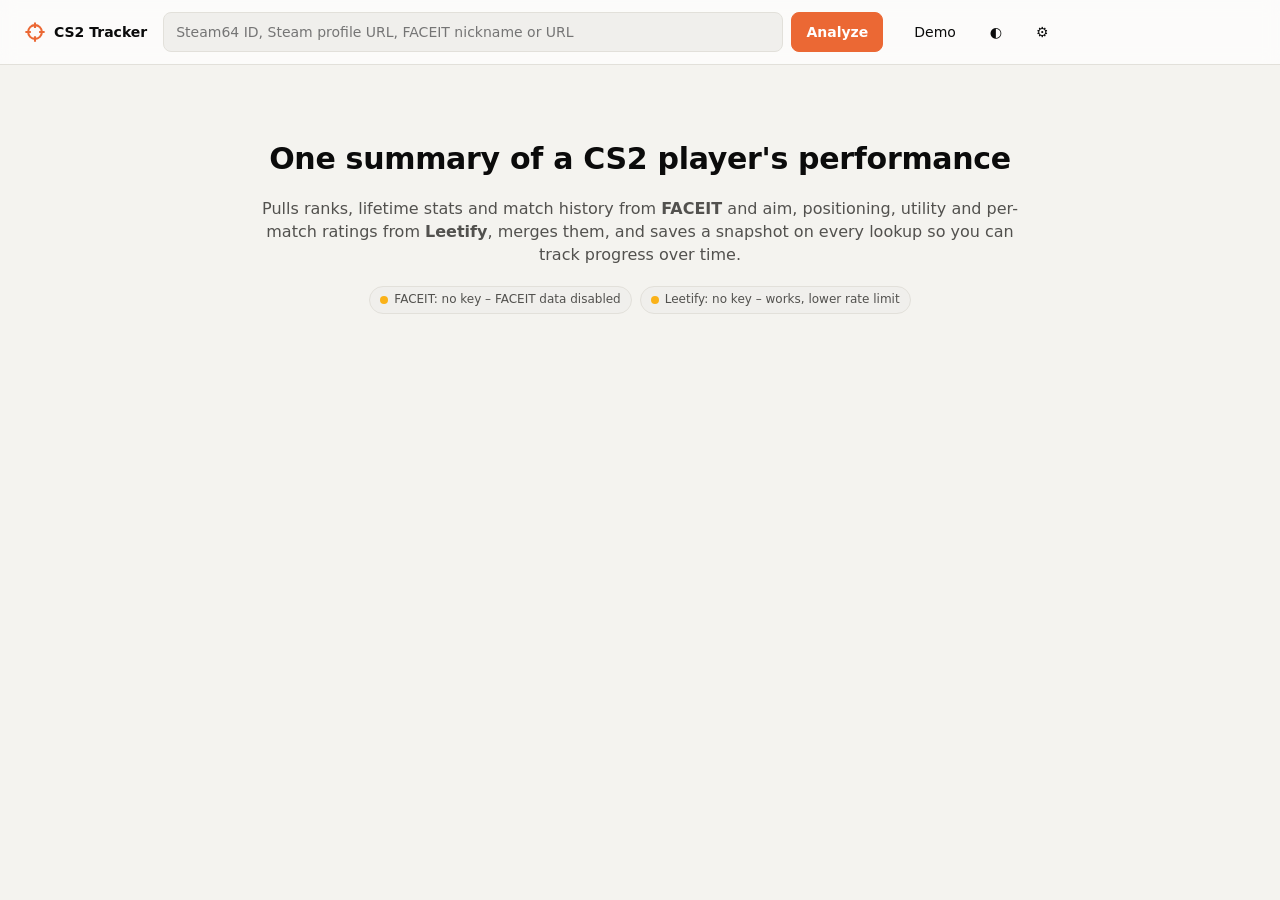
==== static/index.html @ 4d07bdfb "Password sign-in for a locked FACEIT key Any FACEIT key (including Server side) can be encrypted wit" ====
<!doctype html>
<html lang="en">
<head>
<meta charset="utf-8">
<meta name="viewport" content="width=device-width, initial-scale=1">
<title>CS2 Tracker</title>
<link rel="icon" href="data:image/svg+xml,<svg xmlns='http://www.w3.org/2000/svg' viewBox='0 0 32 32'><circle cx='16' cy='16' r='11' fill='none' stroke='%23eb6834' stroke-width='3'/><path d='M16 2v8M16 22v8M2 16h8M22 16h8' stroke='%23eb6834' stroke-width='3'/></svg>">
<link rel="stylesheet" href="style.css">
</head>
<body>
<header class="topbar">
  <div class="brand"><svg viewBox="0 0 32 32" width="22" height="22" aria-hidden="true"><circle cx="16" cy="16" r="10" fill="none" stroke="currentColor" stroke-width="3"/><path d="M16 2v8M16 22v8M2 16h8M22 16h8" stroke="currentColor" stroke-width="3"/></svg><span>CS2 Tracker</span></div>
  <form id="search" class="search" autocomplete="off">
    <input id="q" type="search" placeholder="Steam64 ID, Steam profile URL, FACEIT nickname or URL" aria-label="Player">
    <button type="submit" class="btn primary">Analyze</button>
  </form>
  <div class="actions">
    <button class="btn ghost" id="authBtn" hidden>Sign in</button>
    <button class="btn ghost" id="demoBtn" title="Load synthetic demo data">Demo</button>
    <button class="btn ghost" id="themeBtn" title="Toggle theme" aria-label="Toggle theme">◐</button>
    <button class="btn ghost" id="settingsBtn" title="API keys" aria-label="Settings">⚙</button>
  </div>
</header>

<main id="main">
  <section id="welcome" class="welcome">
    <h1>One summary of a CS2 player's performance</h1>
    <p>Pulls ranks, lifetime stats and match history from <b>FACEIT</b> and aim, positioning, utility and per-match ratings from <b>Leetify</b>, merges them, and saves a snapshot on every lookup so you can track progress over time.</p>
    <div id="keyStatus" class="keystatus"></div>
    <h3 id="trackedTitle" hidden>Tracked players</h3>
    <div id="tracked" class="tracked"></div>
  </section>
  <div id="loading" class="loading" hidden><div class="spinner"></div><span>Fetching FACEIT &amp; Leetify…</span></div>
  <div id="error" class="error" hidden></div>
  <div id="report" hidden></div>
</main>

<dialog id="settings">
  <form method="dialog" id="settingsForm">
    <h2>API keys</h2>
    <p class="muted" id="keysLocal">Stored only on this machine in <code>data/config.json</code>.</p>
    <p class="muted" id="keysBrowser" hidden>Stored only in this browser – they're never part of the website itself. Enter them once on each device you use.</p>
    <p class="notice" id="keysLocked" hidden>This server reads its API keys from environment variables (e.g. in the Render dashboard → Environment). Change them there.</p>
    <div id="keyInputs">
    <label>FACEIT Data API key <span class="muted">(required for FACEIT data)</span>
      <input id="faceitKey" type="password" placeholder="Leave empty to keep current key"></label>
    <p class="hint">Free: <a href="https://developers.faceit.com" target="_blank" rel="noopener">developers.faceit.com</a> → App Studio → create app → API keys → <i id="faceitKeyType">Server side</i>.</p>
    <label>Leetify API key <span class="muted">(optional, raises rate limit)</span>
      <input id="leetifyKey" type="password" placeholder="Leave empty to keep current key"></label>
    <p class="hint">Free: <a href="https://leetify.com/app/developer" target="_blank" rel="noopener">leetify.com/app/developer</a></p>
    </div>
    <div id="lockTools" hidden>
      <h2 style="margin-top:22px">Lock a key for this site</h2>
      <p class="hint">Encrypts a FACEIT key (Server side is fine) with a password, right here in your browser – nothing is sent anywhere. Add the result to the GitHub repo as the secret <code>FACEIT_KEY_LOCKED</code> and redeploy; then anyone who knows the password can <b>Sign in</b> to use the key, on any device.</p>
      <label>FACEIT key to lock <input id="lockKeyInput" type="password" autocomplete="off"></label>
      <label>Password <span class="muted">(at least 14 characters – a phrase of 4–5 random words is ideal)</span>
        <input id="lockPw1" type="password" autocomplete="new-password"></label>
      <label>Repeat password <input id="lockPw2" type="password" autocomplete="new-password"></label>
      <div style="display:flex;gap:8px;margin-top:10px"><button class="btn" id="lockBtn" type="button">Lock key</button></div>
      <div id="lockOut" hidden>
        <label>Locked key – copy this into the <code>FACEIT_KEY_LOCKED</code> secret
          <textarea id="lockResult" readonly rows="4" style="display:block;width:100%;margin-top:6px;font:12px/1.4 monospace;padding:8px;border-radius:8px;border:1px solid var(--border);background:var(--surface-2);color:var(--text-primary);word-break:break-all"></textarea></label>
        <div style="display:flex;gap:8px;margin-top:8px"><button class="btn" id="copyLock" type="button">Copy</button></div>
      </div>
    </div>
    <div id="historyTools" hidden>
      <h2 style="margin-top:22px">Progress history</h2>
      <p class="hint">History is saved in this browser. Export it to back it up or move it to another device, then import it there – snapshots are merged, nothing is overwritten.</p>
      <div class="row" style="display:flex;gap:8px;margin-top:10px">
        <button class="btn" id="exportHistory" type="button">Export history</button>
        <label class="btn" style="margin:0;font-weight:400">Import history<input id="importFile" type="file" accept="application/json,.json" hidden></label>
      </div>
    </div>
    <div class="row end"><button class="btn ghost" value="cancel">Cancel</button><button class="btn primary" id="saveKeys" value="save">Save</button></div>
  </form>
</dialog>

<dialog id="signin">
  <form id="signinForm">
    <h2>Sign in</h2>
    <p class="muted">Unlocks this site's FACEIT key in this browser so you can search by FACEIT username.</p>
    <label>Password <input id="signinPw" type="password" autocomplete="current-password" required></label>
    <label style="display:flex;gap:8px;align-items:center;font-weight:400"><input id="signinRemember" type="checkbox" checked style="width:auto;margin:0"> Remember on this device</label>
    <p class="error" id="signinErr" hidden style="margin:12px 0 0"></p>
    <div class="row end"><button class="btn ghost" type="button" id="signinCancel">Cancel</button><button class="btn primary" type="submit" id="signinGo">Sign in</button></div>
  </form>
</dialog>

<div id="tip" class="tip" role="tooltip" hidden></div>
<script src="config.js"></script>
<script src="engine.js"></script>
<script src="app.js"></script>
</body>
</html>
---- static/style.css ----
:root {
  color-scheme: light;
  --bg: #f4f3ef;
  --surface-1: #fcfcfb;
  --surface-2: #f0efec;
  --border: #e2e0da;
  --grid: #e9e7e2;
  --text-primary: #0b0b0b;
  --text-secondary: #52514e;
  --text-muted: #7a7974;
  --accent: #eb6834;
  --series-1: #2a78d6;
  --series-2: #eb6834;
  --series-3: #1baf7a;
  --div-pos: #2a78d6;
  --div-neg: #e34948;
  --div-mid: #f0efec;
  --good: #0ca30c;
  --good-text: #006300;
  --bad: #d03b3b;
  --bad-text: #b02727;
  --warn: #fab219;
  --shadow: 0 1px 2px rgba(0,0,0,.04), 0 2px 8px rgba(0,0,0,.04);
}
@media (prefers-color-scheme: dark) {
  :root:not([data-theme="light"]) {
    color-scheme: dark;
    --bg: #111110; --surface-1: #1a1a19; --surface-2: #232321; --border: #2e2e2b; --grid: #2a2a27;
    --text-primary: #ffffff; --text-secondary: #c3c2b7; --text-muted: #8f8e86;
    --accent: #ff7a45; --series-1: #3987e5; --series-2: #d95926; --series-3: #199e70;
    --div-pos: #3987e5; --div-neg: #e66767; --div-mid: #383835;
    --good: #0ca30c; --good-text: #4cc94c; --bad: #d03b3b; --bad-text: #ef7d7d;
    --shadow: none;
  }
}
:root[data-theme="dark"] {
  color-scheme: dark;
  --bg: #111110; --surface-1: #1a1a19; --surface-2: #232321; --border: #2e2e2b; --grid: #2a2a27;
  --text-primary: #ffffff; --text-secondary: #c3c2b7; --text-muted: #8f8e86;
  --accent: #ff7a45; --series-1: #3987e5; --series-2: #d95926; --series-3: #199e70;
  --div-pos: #3987e5; --div-neg: #e66767; --div-mid: #383835;
  --good: #0ca30c; --good-text: #4cc94c; --bad: #d03b3b; --bad-text: #ef7d7d;
  --shadow: none;
}

* { box-sizing: border-box; }
[hidden] { display: none !important; }
html, body { margin: 0; }
body {
  background: var(--bg); color: var(--text-primary);
  font: 14px/1.45 system-ui, -apple-system, "Segoe UI", Roboto, sans-serif;
  font-variant-numeric: tabular-nums;
}
a { color: var(--series-1); text-decoration: none; }
a:hover { text-decoration: underline; }
code { font-size: 12px; background: var(--surface-2); padding: 1px 5px; border-radius: 4px; }
h1, h2, h3 { margin: 0; letter-spacing: -0.01em; }
.muted { color: var(--text-muted); }

/* top bar */
.topbar {
  position: sticky; top: 0; z-index: 10; display: flex; gap: 16px; align-items: center;
  padding: 12px 24px; background: color-mix(in srgb, var(--surface-1) 92%, transparent);
  backdrop-filter: blur(8px); border-bottom: 1px solid var(--border);
}
.brand { display: flex; align-items: center; gap: 8px; font-weight: 700; color: var(--accent); white-space: nowrap; }
.brand span { color: var(--text-primary); }
.search { flex: 1; display: flex; gap: 8px; max-width: 720px; }
.search input {
  flex: 1; min-width: 0; padding: 9px 12px; border-radius: 8px; border: 1px solid var(--border);
  background: var(--surface-2); color: var(--text-primary); font: inherit;
}
.search input:focus { outline: 2px solid var(--series-1); outline-offset: -1px; }
.actions { display: flex; gap: 4px; }
.btn {
  font: inherit; border: 1px solid var(--border); background: var(--surface-1); color: var(--text-primary);
  padding: 8px 14px; border-radius: 8px; cursor: pointer; white-space: nowrap;
}
.btn:hover { background: var(--surface-2); }
.btn.primary { background: var(--accent); border-color: var(--accent); color: #fff; font-weight: 600; }
.btn.primary:hover { filter: brightness(1.07); }
.btn.ghost { border-color: transparent; background: transparent; }
.btn.small { padding: 4px 10px; font-size: 12px; }

main { max-width: 1280px; margin: 0 auto; padding: 24px; }

/* welcome */
.welcome { max-width: 760px; margin: 48px auto; text-align: center; }
.welcome h1 { font-size: 30px; margin-bottom: 12px; }
.welcome p { color: var(--text-secondary); font-size: 16px; }
.welcome h3 { margin: 32px 0 12px; font-size: 14px; color: var(--text-secondary); text-transform: uppercase; letter-spacing: .06em; }
.keystatus { display: flex; gap: 8px; justify-content: center; flex-wrap: wrap; margin-top: 20px; }
.pill { display: inline-flex; align-items: center; gap: 6px; padding: 4px 10px; border-radius: 999px; background: var(--surface-2); border: 1px solid var(--border); font-size: 12px; color: var(--text-secondary); }
.pill .dot { width: 8px; height: 8px; border-radius: 50%; }
.tracked { display: grid; grid-template-columns: repeat(auto-fill, minmax(220px, 1fr)); gap: 10px; text-align: left; }
.tracked .card { cursor: pointer; display: flex; gap: 10px; align-items: center; padding: 12px; }
.tracked .card:hover { border-color: var(--series-1); }
.tracked .x { margin-left: auto; color: var(--text-muted); background: none; border: 0; cursor: pointer; font-size: 16px; }

.loading { display: flex; gap: 12px; align-items: center; justify-content: center; padding: 60px; color: var(--text-secondary); }
.spinner { width: 22px; height: 22px; border-radius: 50%; border: 3px solid var(--border); border-top-color: var(--accent); animation: spin .8s linear infinite; }
@keyframes spin { to { transform: rotate(360deg); } }
.error { padding: 14px 16px; border-radius: 10px; border: 1px solid var(--bad); color: var(--bad-text); background: color-mix(in srgb, var(--bad) 8%, var(--surface-1)); margin-bottom: 16px; }
.notice { padding: 10px 14px; border-radius: 10px; background: var(--surface-2); color: var(--text-secondary); font-size: 13px; margin-bottom: 16px; border: 1px solid var(--border); }

/* layout */
.grid { display: grid; gap: 16px; margin-bottom: 16px; }
.g2 { grid-template-columns: repeat(2, minmax(0, 1fr)); }
.g3 { grid-template-columns: repeat(3, minmax(0, 1fr)); }
.g-2-1 { grid-template-columns: minmax(0, 2fr) minmax(0, 1fr); }
@media (max-width: 960px) { .g2, .g3, .g-2-1 { grid-template-columns: minmax(0, 1fr); } }
.card { background: var(--surface-1); border: 1px solid var(--border); border-radius: 12px; padding: 18px; box-shadow: var(--shadow); min-width: 0; }
.card h2 { font-size: 15px; margin-bottom: 4px; }
.card .sub { color: var(--text-muted); font-size: 12px; margin-bottom: 14px; }
.card-head { display: flex; justify-content: space-between; align-items: flex-start; gap: 12px; flex-wrap: wrap; }
.section-title { font-size: 12px; text-transform: uppercase; letter-spacing: .08em; color: var(--text-muted); margin: 28px 0 10px; font-weight: 600; }

/* hero */
.hero { display: grid; grid-template-columns: auto minmax(0, 1fr) auto; gap: 20px; align-items: center; }
@media (max-width: 760px) { .hero { grid-template-columns: minmax(0, 1fr); } }
.avatar { width: 76px; height: 76px; border-radius: 14px; background: var(--surface-2); object-fit: cover; display: grid; place-items: center; font-size: 30px; font-weight: 700; color: var(--text-muted); }
.hero h1 { font-size: 26px; }
.links { display: flex; gap: 12px; flex-wrap: wrap; margin-top: 4px; font-size: 13px; }
.ranks { display: flex; gap: 8px; flex-wrap: wrap; margin-top: 12px; }
.rank { padding: 6px 10px; border-radius: 8px; background: var(--surface-2); border: 1px solid var(--border); }
.rank .k { display: block; font-size: 11px; color: var(--text-muted); text-transform: uppercase; letter-spacing: .05em; }
.rank .v { font-weight: 700; font-size: 15px; }
.score { text-align: center; padding: 0 8px; }
.score .num { font-size: 52px; font-weight: 800; line-height: 1; letter-spacing: -0.03em; }
.score .lbl { font-size: 12px; color: var(--text-muted); margin-top: 6px; }
.score-ring { position: relative; width: 120px; height: 120px; display: grid; place-items: center; margin: 0 auto; }
.score-ring svg { position: absolute; inset: 0; }

/* KPI tiles */
.kpis { display: grid; grid-template-columns: repeat(auto-fill, minmax(150px, 1fr)); gap: 12px; margin-bottom: 16px; }
.kpi { padding: 14px 16px; }
.kpi .k { font-size: 12px; color: var(--text-muted); }
.kpi .v { font-size: 26px; font-weight: 700; letter-spacing: -0.02em; margin-top: 2px; }
.kpi .d { font-size: 12px; margin-top: 2px; color: var(--text-muted); }
.up { color: var(--good-text); }
.down { color: var(--bad-text); }

/* insights */
.ins-list { list-style: none; padding: 0; margin: 0; display: grid; gap: 8px; }
.ins-list li { display: grid; grid-template-columns: 22px 1fr auto; gap: 8px; align-items: start; padding: 8px 10px; border-radius: 8px; background: var(--surface-2); }
.ins-list .ic { width: 20px; height: 20px; border-radius: 50%; display: grid; place-items: center; font-size: 12px; font-weight: 800; color: #fff; }
.ins-list .ref { display: block; font-size: 11px; color: var(--text-muted); }
.ins-list .val { font-weight: 700; white-space: nowrap; }

/* stat tables */
table { width: 100%; border-collapse: collapse; }
th { text-align: left; font-weight: 600; font-size: 11px; text-transform: uppercase; letter-spacing: .05em; color: var(--text-muted); padding: 8px 10px; border-bottom: 1px solid var(--border); white-space: nowrap; }
td { padding: 8px 10px; border-bottom: 1px solid var(--grid); white-space: nowrap; }
th.n, td.n { text-align: right; }
tbody tr:hover td { background: var(--surface-2); }
.table-wrap { overflow-x: auto; }
.statlist { display: grid; gap: 0; }
.statlist .row { display: flex; justify-content: space-between; gap: 12px; padding: 7px 0; border-bottom: 1px solid var(--grid); }
.statlist .row:last-child { border-bottom: 0; }
.statlist .row span:first-child { color: var(--text-secondary); }
.statlist .row b { font-weight: 600; }

/* meters */
.meter { display: grid; grid-template-columns: 110px 1fr 48px; gap: 10px; align-items: center; margin: 10px 0; }
.meter .track { position: relative; height: 10px; background: var(--surface-2); border-radius: 4px; overflow: hidden; }
.meter .fill { position: absolute; top: 0; bottom: 0; left: 0; border-radius: 0 4px 4px 0; background: var(--series-1); }
.meter .mid { position: absolute; top: -3px; bottom: -3px; left: 50%; width: 2px; background: var(--text-muted); opacity: .5; }
.meter .val { text-align: right; font-weight: 700; }
.meter .lbl { color: var(--text-secondary); }

.badge { display: inline-flex; align-items: center; justify-content: center; min-width: 22px; height: 20px; padding: 0 6px; border-radius: 5px; font-size: 11px; font-weight: 700; color: #fff; }
.badge.win { background: var(--good); }
.badge.loss { background: var(--bad); }
.badge.tie { background: var(--text-muted); }
.src { font-size: 11px; padding: 2px 7px; border-radius: 999px; background: var(--surface-2); border: 1px solid var(--border); color: var(--text-secondary); }
.wr-bar { display: inline-block; width: 60px; height: 6px; border-radius: 3px; background: var(--surface-2); vertical-align: middle; margin-left: 6px; position: relative; overflow: hidden; }
.wr-bar i { position: absolute; left: 0; top: 0; bottom: 0; background: var(--series-1); }

/* tabs / filters */
.tabs { display: inline-flex; background: var(--surface-2); border-radius: 8px; padding: 3px; gap: 2px; flex-wrap: wrap; }
.tabs button { font: inherit; font-size: 12px; border: 0; background: transparent; color: var(--text-secondary); padding: 5px 10px; border-radius: 6px; cursor: pointer; }
.tabs button.on { background: var(--surface-1); color: var(--text-primary); box-shadow: var(--shadow); font-weight: 600; }
.filters { display: flex; gap: 8px; flex-wrap: wrap; align-items: center; }
select { font: inherit; font-size: 12px; padding: 5px 8px; border-radius: 6px; border: 1px solid var(--border); background: var(--surface-1); color: var(--text-primary); }

/* charts */
.chart { width: 100%; position: relative; }
.chart svg { display: block; width: 100%; overflow: visible; }
.chart .axis text { fill: var(--text-muted); font-size: 11px; }
.chart .gridline { stroke: var(--grid); stroke-width: 1; }
.chart .zero { stroke: var(--text-muted); stroke-width: 1; opacity: .6; }
.legend { display: flex; gap: 14px; flex-wrap: wrap; font-size: 12px; color: var(--text-secondary); margin-bottom: 8px; }
.legend i { display: inline-block; width: 12px; height: 3px; border-radius: 2px; vertical-align: middle; margin-right: 6px; }
.empty { color: var(--text-muted); padding: 28px 0; text-align: center; font-size: 13px; }

.tip {
  position: fixed; z-index: 100; pointer-events: none; background: var(--surface-1); color: var(--text-primary);
  border: 1px solid var(--border); border-radius: 8px; padding: 8px 10px; font-size: 12px;
  box-shadow: 0 4px 16px rgba(0,0,0,.18); max-width: 260px;
}
.tip .t { font-weight: 600; margin-bottom: 4px; }
.tip .r { display: flex; justify-content: space-between; gap: 14px; }
.tip .r span:first-child { color: var(--text-secondary); }
.tip i { display: inline-block; width: 8px; height: 8px; border-radius: 50%; margin-right: 6px; }

dialog { border: 1px solid var(--border); border-radius: 14px; background: var(--surface-1); color: var(--text-primary); padding: 22px; width: min(480px, calc(100vw - 32px)); }
dialog::backdrop { background: rgba(0,0,0,.45); }
dialog label { display: block; margin-top: 14px; font-weight: 600; font-size: 13px; }
dialog input { display: block; width: 100%; margin-top: 6px; padding: 9px 10px; border-radius: 8px; border: 1px solid var(--border); background: var(--surface-2); color: var(--text-primary); font: inherit; }
dialog .hint { font-size: 12px; color: var(--text-muted); margin: 6px 0 0; }
.row.end { display: flex; justify-content: flex-end; gap: 8px; margin-top: 20px; }

.pager { display: flex; justify-content: space-between; align-items: center; margin-top: 10px; font-size: 12px; color: var(--text-muted); }

@media (max-width: 760px) {
  .topbar { flex-wrap: wrap; padding: 10px 16px; }
  .search { order: 3; flex-basis: 100%; }
  .actions { margin-left: auto; }
  main { padding: 16px; }
  .meter { grid-template-columns: 90px 1fr 44px; }
}
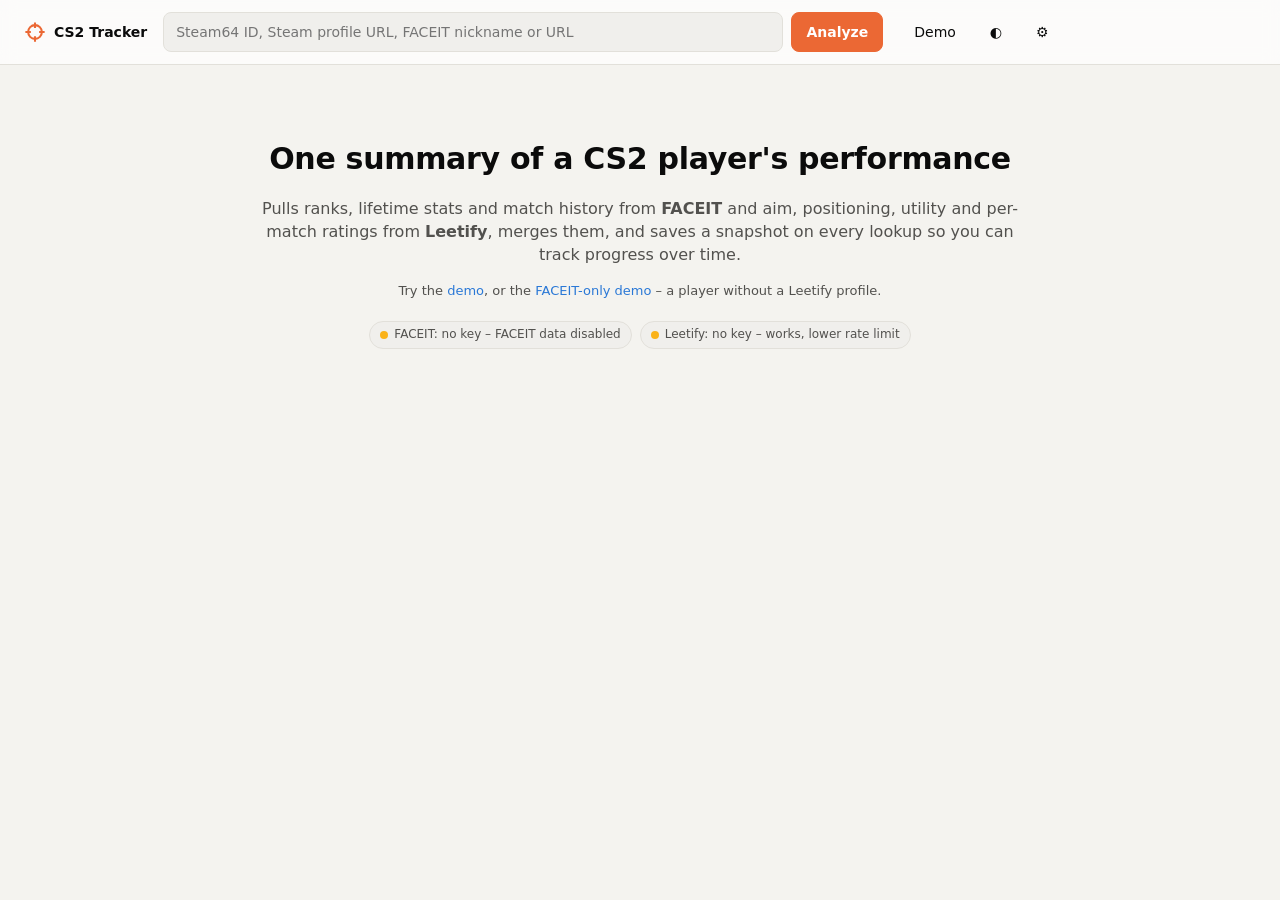
==== commit fcfde94d: "Work without Leetify: FACEIT-based role, coaching and integrity FACEIT extended match stats (field n" ====
--- a/static/index.html
+++ b/static/index.html
@@ -5,7 +5,7 @@
 <meta name="viewport" content="width=device-width, initial-scale=1">
 <title>CS2 Tracker</title>
 <link rel="icon" href="data:image/svg+xml,<svg xmlns='http://www.w3.org/2000/svg' viewBox='0 0 32 32'><circle cx='16' cy='16' r='11' fill='none' stroke='%23eb6834' stroke-width='3'/><path d='M16 2v8M16 22v8M2 16h8M22 16h8' stroke='%23eb6834' stroke-width='3'/></svg>">
-<link rel="stylesheet" href="style.css">
+<link rel="stylesheet" href="style.css?v=__BUILD__">
 </head>
 <body>
 <header class="topbar">
@@ -26,6 +26,7 @@
   <section id="welcome" class="welcome">
     <h1>One summary of a CS2 player's performance</h1>
     <p>Pulls ranks, lifetime stats and match history from <b>FACEIT</b> and aim, positioning, utility and per-match ratings from <b>Leetify</b>, merges them, and saves a snapshot on every lookup so you can track progress over time.</p>
+    <p class="muted" style="font-size:13px">Try the <a href="?q=demo">demo</a>, or the <a href="?q=demo-faceit">FACEIT-only demo</a> – a player without a Leetify profile.</p>
     <div id="keyStatus" class="keystatus"></div>
     <h3 id="trackedTitle" hidden>Tracked players</h3>
     <div id="tracked" class="tracked"></div>
@@ -87,8 +88,9 @@
 </dialog>
 
 <div id="tip" class="tip" role="tooltip" hidden></div>
-<script src="config.js"></script>
-<script src="engine.js"></script>
-<script src="app.js"></script>
+<script src="config.js?v=__BUILD__"></script>
+<script src="engine.js?v=__BUILD__"></script>
+<script src="analysis.js?v=__BUILD__"></script>
+<script src="app.js?v=__BUILD__"></script>
 </body>
 </html>
--- a/static/style.css
+++ b/static/style.css
@@ -115,6 +115,26 @@
 .card-head { display: flex; justify-content: space-between; align-items: flex-start; gap: 12px; flex-wrap: wrap; }
 .section-title { font-size: 12px; text-transform: uppercase; letter-spacing: .08em; color: var(--text-muted); margin: 28px 0 10px; font-weight: 600; }
 
+/* report pages: sticky tab bar under the top bar */
+.pagebar {
+  position: sticky; top: var(--topbar-h, 56px); z-index: 9;
+  display: flex; align-items: center; gap: 16px;
+  margin: 0 -24px 16px; padding: 10px 24px;
+  background: color-mix(in srgb, var(--bg) 92%, transparent); backdrop-filter: blur(8px);
+  border-bottom: 1px solid transparent; transition: border-color .15s;
+}
+.pagebar.stuck { border-bottom-color: var(--border); }
+.pagetabs button { font-size: 14px; padding: 7px 16px; display: inline-flex; align-items: center; }
+.tabdot { width: 8px; height: 8px; border-radius: 50%; margin-left: 8px; }
+.tabcount { margin-left: 8px; font-size: 11px; font-weight: 700; line-height: 1; padding: 3px 7px; border-radius: 999px; background: var(--accent); color: #fff; }
+.pagebar-player {
+  margin-left: auto; display: flex; align-items: center; gap: 10px; min-width: 0; white-space: nowrap; font-size: 13px;
+  opacity: 0; transform: translateY(4px); transition: opacity .15s, transform .15s; pointer-events: none;
+}
+.pagebar-player.show { opacity: 1; transform: none; }
+.pagebar-player img { width: 24px; height: 24px; border-radius: 6px; object-fit: cover; }
+.pagebar-player b { overflow: hidden; text-overflow: ellipsis; }
+
 /* hero */
 .hero { display: grid; grid-template-columns: auto minmax(0, 1fr) auto; gap: 20px; align-items: center; }
 @media (max-width: 760px) { .hero { grid-template-columns: minmax(0, 1fr); } }
@@ -147,6 +167,27 @@
 .ins-list .ref { display: block; font-size: 11px; color: var(--text-muted); }
 .ins-list .val { font-weight: 700; white-space: nowrap; }
 
+/* role */
+.role-line { display: flex; gap: 8px; align-items: center; flex-wrap: wrap; margin-top: 8px; font-size: 13px; }
+.role-badge { padding: 3px 10px; border-radius: 999px; background: var(--accent); color: #fff; font-weight: 700; font-size: 12px; }
+.role-rows { display: grid; gap: 12px; }
+.role-row { display: grid; grid-template-columns: 170px 1fr 40px; gap: 4px 12px; align-items: center; }
+.role-row .track { position: relative; height: 10px; background: var(--surface-2); border-radius: 4px; overflow: hidden; }
+.role-row .fill { position: absolute; inset: 0 auto 0 0; border-radius: 0 4px 4px 0; }
+.role-row .val { text-align: right; font-weight: 700; }
+.role-name { font-weight: 600; }
+.role-why { grid-column: 1 / -1; font-size: 12px; color: var(--text-muted); }
+@media (max-width: 760px) { .role-row { grid-template-columns: 1fr 40px; } .role-row .track { grid-column: 1 / -1; grid-row: 2; } }
+
+/* coaching plan */
+.prio { display: flex; flex-direction: column; }
+.prio-head { display: flex; gap: 12px; align-items: flex-start; }
+.prio-num { flex: none; width: 30px; height: 30px; border-radius: 8px; display: grid; place-items: center; font-weight: 800; background: var(--accent); color: #fff; }
+.prio-do { font-size: 11px; text-transform: uppercase; letter-spacing: .06em; color: var(--text-muted); font-weight: 600; margin-top: 4px; }
+.todo { margin: 6px 0 0; padding-left: 18px; display: grid; gap: 6px; }
+.todo li { padding-left: 2px; }
+.todo li::marker { color: var(--accent); }
+
 /* stat tables */
 table { width: 100%; border-collapse: collapse; }
 th { text-align: left; font-weight: 600; font-size: 11px; text-transform: uppercase; letter-spacing: .05em; color: var(--text-muted); padding: 8px 10px; border-bottom: 1px solid var(--border); white-space: nowrap; }
@@ -217,5 +258,10 @@
   .search { order: 3; flex-basis: 100%; }
   .actions { margin-left: auto; }
   main { padding: 16px; }
+  .pagebar { margin: 0 -16px 12px; padding: 8px 16px; }
+  .pagetabs { flex-wrap: nowrap; overflow-x: auto; max-width: 100%; }
+  .pagetabs button { padding: 6px 10px; font-size: 13px; white-space: nowrap; }
+  .pagebar-player .muted { display: none; }
+  .pagebar-player:not(.show) { display: none; }
   .meter { grid-template-columns: 90px 1fr 44px; }
 }
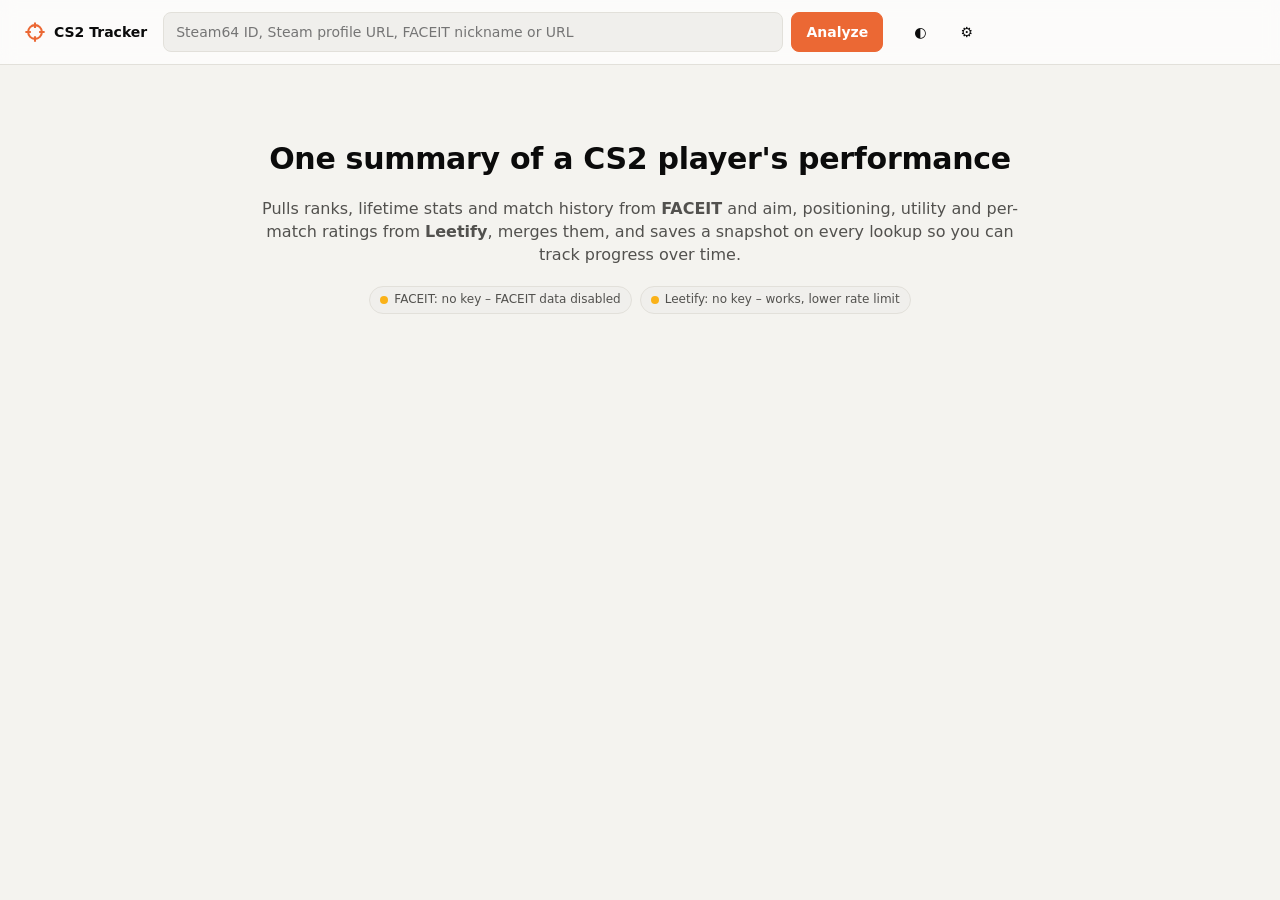
==== commit 83d7539f: "Hide the demo; add pre-match team mentality guidance The Demo button and demo links are removed from" ====
--- a/static/index.html
+++ b/static/index.html
@@ -16,7 +16,6 @@
   </form>
   <div class="actions">
     <button class="btn ghost" id="authBtn" hidden>Sign in</button>
-    <button class="btn ghost" id="demoBtn" title="Load synthetic demo data">Demo</button>
     <button class="btn ghost" id="themeBtn" title="Toggle theme" aria-label="Toggle theme">◐</button>
     <button class="btn ghost" id="settingsBtn" title="API keys" aria-label="Settings">⚙</button>
   </div>
@@ -26,7 +25,6 @@
   <section id="welcome" class="welcome">
     <h1>One summary of a CS2 player's performance</h1>
     <p>Pulls ranks, lifetime stats and match history from <b>FACEIT</b> and aim, positioning, utility and per-match ratings from <b>Leetify</b>, merges them, and saves a snapshot on every lookup so you can track progress over time.</p>
-    <p class="muted" style="font-size:13px">Try the <a href="?q=demo">demo</a>, or the <a href="?q=demo-faceit">FACEIT-only demo</a> – a player without a Leetify profile.</p>
     <div id="keyStatus" class="keystatus"></div>
     <h3 id="trackedTitle" hidden>Tracked players</h3>
     <div id="tracked" class="tracked"></div>
@@ -64,6 +62,12 @@
         <div style="display:flex;gap:8px;margin-top:8px"><button class="btn" id="copyLock" type="button">Copy</button></div>
       </div>
     </div>
+    <div id="poolTools">
+      <h2 style="margin-top:22px">Competitive map pool</h2>
+      <p class="hint">Coaching tips only cover these maps. Default: the Active Duty / FACEIT pool since 6 July 2026 (Cache replaced Overpass). Saved in this browser.</p>
+      <div id="poolMaps" class="poolmaps"></div>
+      <div style="display:flex;gap:8px;margin-top:10px"><button class="btn" id="poolSave" type="button">Save map pool</button><button class="btn ghost" id="poolReset" type="button">Reset to default</button></div>
+    </div>
     <div id="historyTools" hidden>
       <h2 style="margin-top:22px">Progress history</h2>
       <p class="hint">History is saved in this browser. Export it to back it up or move it to another device, then import it there – snapshots are merged, nothing is overwritten.</p>
--- a/static/style.css
+++ b/static/style.css
@@ -124,6 +124,9 @@
   border-bottom: 1px solid transparent; transition: border-color .15s;
 }
 .pagebar.stuck { border-bottom-color: var(--border); }
+.srcbar button { font-size: 12px; padding: 5px 10px; }
+.srcbar button .muted { font-size: 11px; margin-left: 2px; }
+.pagebar { flex-wrap: wrap; }
 .pagetabs button { font-size: 14px; padding: 7px 16px; display: inline-flex; align-items: center; }
 .tabdot { width: 8px; height: 8px; border-radius: 50%; margin-left: 8px; }
 .tabcount { margin-left: 8px; font-size: 11px; font-weight: 700; line-height: 1; padding: 3px 7px; border-radius: 999px; background: var(--accent); color: #fff; }
@@ -167,6 +170,30 @@
 .ins-list .ref { display: block; font-size: 11px; color: var(--text-muted); }
 .ins-list .val { font-weight: 700; white-space: nowrap; }
 
+/* map plan */
+.card.flat { box-shadow: none; background: var(--surface-2); }
+.heattable td.heat { font-weight: 600; }
+.heattable tbody tr[data-map] { cursor: pointer; }
+.heattable tbody tr[data-map]:focus-visible { outline: 2px solid var(--series-1); outline-offset: -2px; }
+.heattable td.thin { color: var(--text-muted); font-style: italic; }
+.extlink { font-size: 11px; margin: 0 6px; }
+.nsub { display: inline-block; margin-left: 4px; font-size: 10px; font-weight: 400; color: var(--text-muted); }
+.heattable tr.sel td { box-shadow: inset 0 -2px 0 var(--accent); }
+.heattable tr.avg td { font-weight: 600; color: var(--text-secondary); border-top: 2px solid var(--border); }
+.side-row { display: grid; grid-template-columns: 30px 1fr 64px; gap: 10px; align-items: center; margin: 10px 0; }
+.side-row .track { position: relative; height: 12px; background: var(--surface-1); border-radius: 4px; overflow: hidden; }
+.side-row .fill { position: absolute; inset: 0 auto 0 0; border-radius: 0 4px 4px 0; }
+.side-row .fill.ct { background: var(--series-1); }
+.side-row .fill.t { background: var(--series-2); }
+.side-row .mid { position: absolute; top: -2px; bottom: -2px; left: 50%; width: 2px; background: var(--text-muted); opacity: .6; }
+.side-row .val { text-align: right; font-weight: 700; }
+.side-lbl { font-weight: 700; }
+
+/* map pool picker */
+.poolmaps { display: grid; grid-template-columns: repeat(auto-fill, minmax(110px, 1fr)); gap: 6px; margin-top: 8px; }
+dialog label.poolmap { display: flex; align-items: center; gap: 8px; margin: 0; font-weight: 400; padding: 6px 8px; border: 1px solid var(--border); border-radius: 8px; cursor: pointer; }
+dialog label.poolmap input { width: auto; margin: 0; }
+
 /* role */
 .role-line { display: flex; gap: 8px; align-items: center; flex-wrap: wrap; margin-top: 8px; font-size: 13px; }
 .role-badge { padding: 3px 10px; border-radius: 999px; background: var(--accent); color: #fff; font-weight: 700; font-size: 12px; }
@@ -180,7 +207,11 @@
 @media (max-width: 760px) { .role-row { grid-template-columns: 1fr 40px; } .role-row .track { grid-column: 1 / -1; grid-row: 2; } }
 
 /* coaching plan */
-.prio { display: flex; flex-direction: column; }
+.prio { display: flex; flex-direction: column; position: relative; }
+.prio-x { position: absolute; top: 10px; right: 10px; width: 28px; height: 28px; border-radius: 8px; border: 1px solid transparent;
+  background: transparent; color: var(--text-muted); font-size: 18px; line-height: 1; cursor: pointer; }
+.prio-x:hover, .prio-x:focus-visible { background: var(--surface-2); border-color: var(--border); color: var(--text-primary); }
+.prio .prio-head { padding-right: 30px; }
 .prio-head { display: flex; gap: 12px; align-items: flex-start; }
 .prio-num { flex: none; width: 30px; height: 30px; border-radius: 8px; display: grid; place-items: center; font-weight: 800; background: var(--accent); color: #fff; }
 .prio-do { font-size: 11px; text-transform: uppercase; letter-spacing: .06em; color: var(--text-muted); font-weight: 600; margin-top: 4px; }
@@ -240,6 +271,17 @@
   box-shadow: 0 4px 16px rgba(0,0,0,.18); max-width: 260px;
 }
 .tip .t { font-weight: 600; margin-bottom: 4px; }
+.tip.wide { max-width: 340px; }
+.scoretip { width: 100%; border-collapse: collapse; font-size: 12px; }
+.scoretip th, .scoretip td { padding: 3px 6px; border-bottom: 1px solid var(--grid); white-space: nowrap; }
+.scoretip th { font-size: 10px; }
+.scoretip tr.refrow td { font-size: 10px; color: var(--text-muted); padding-top: 0; border-bottom: 1px solid var(--grid); white-space: normal; }
+.scoretip tr:has(+ tr.refrow) td { border-bottom: 0; }
+.verdict-tip { cursor: help; border-radius: 8px; }
+.verdict-tip:focus-visible { outline: 2px solid var(--series-1); outline-offset: 4px; }
+.scoretip tr.sum td { font-weight: 700; border-bottom: 0; border-top: 1px solid var(--border); }
+.score { cursor: help; border-radius: 12px; }
+.score:focus-visible { outline: 2px solid var(--series-1); outline-offset: 4px; }
 .tip .r { display: flex; justify-content: space-between; gap: 14px; }
 .tip .r span:first-child { color: var(--text-secondary); }
 .tip i { display: inline-block; width: 8px; height: 8px; border-radius: 50%; margin-right: 6px; }
@@ -262,6 +304,7 @@
   .pagetabs { flex-wrap: nowrap; overflow-x: auto; max-width: 100%; }
   .pagetabs button { padding: 6px 10px; font-size: 13px; white-space: nowrap; }
   .pagebar-player .muted { display: none; }
+  .srcbar { flex-wrap: nowrap; overflow-x: auto; max-width: 100%; }
   .pagebar-player:not(.show) { display: none; }
   .meter { grid-template-columns: 90px 1fr 44px; }
 }
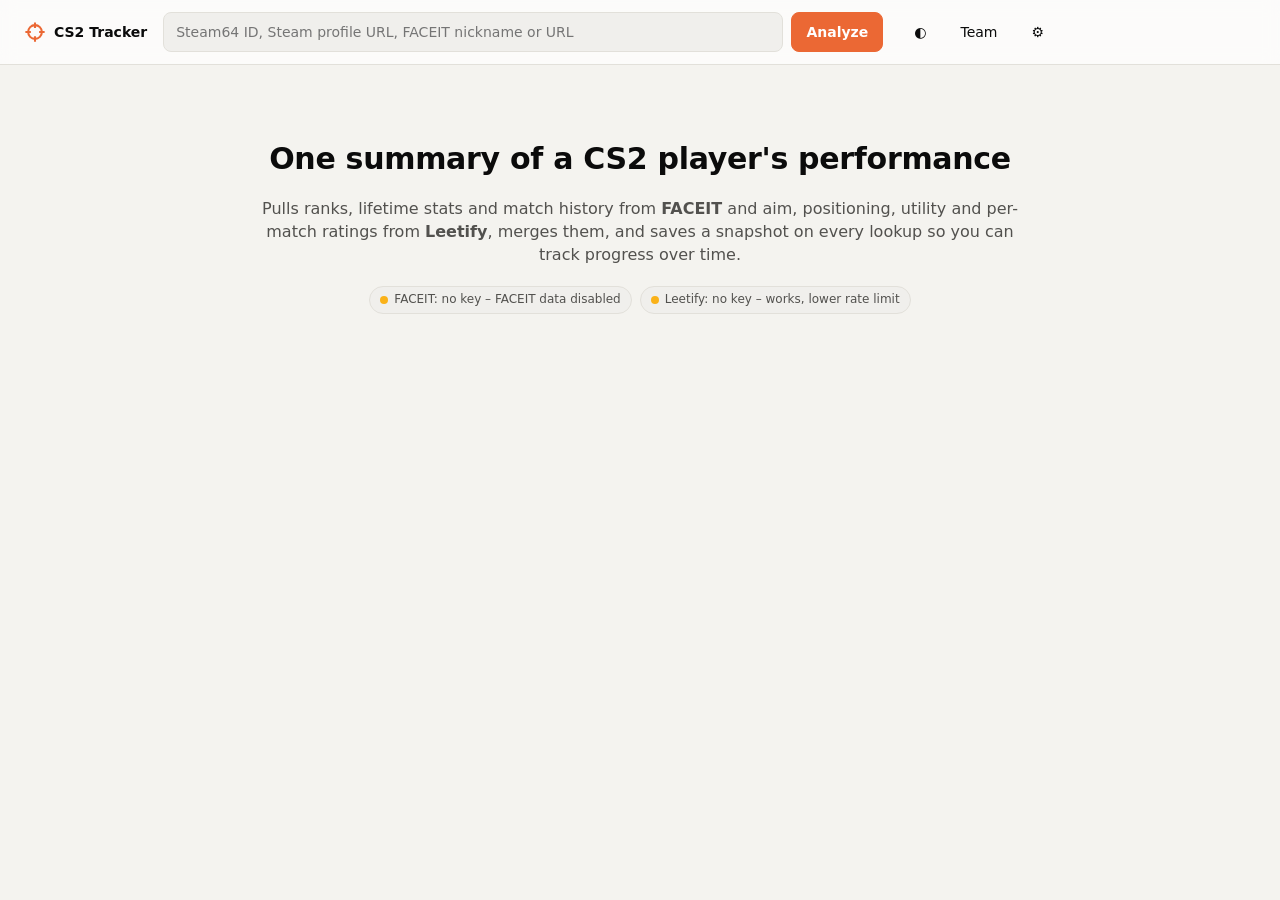
==== commit 6fcaff83: "Team view: analyse a 5-stack Top-bar Team button (and 'Analyse my usual stack' in the duo table) loa" ====
--- a/static/index.html
+++ b/static/index.html
@@ -17,6 +17,7 @@
   <div class="actions">
     <button class="btn ghost" id="authBtn" hidden>Sign in</button>
     <button class="btn ghost" id="themeBtn" title="Toggle theme" aria-label="Toggle theme">◐</button>
+    <button class="btn ghost" id="teamBtn" title="Analyse a 5-stack">Team</button>
     <button class="btn ghost" id="settingsBtn" title="API keys" aria-label="Settings">⚙</button>
   </div>
 </header>
@@ -29,6 +30,7 @@
     <h3 id="trackedTitle" hidden>Tracked players</h3>
     <div id="tracked" class="tracked"></div>
   </section>
+  <div id="team" hidden></div>
   <div id="loading" class="loading" hidden><div class="spinner"></div><span>Fetching FACEIT &amp; Leetify…</span></div>
   <div id="error" class="error" hidden></div>
   <div id="report" hidden></div>
--- a/static/style.css
+++ b/static/style.css
@@ -170,6 +170,13 @@
 .ins-list .ref { display: block; font-size: 11px; color: var(--text-muted); }
 .ins-list .val { font-weight: 700; white-space: nowrap; }
 
+/* team view */
+.teamform { display: grid; grid-template-columns: repeat(5, minmax(0, 1fr)) auto; gap: 8px; margin-top: 10px; }
+.teamform input { min-width: 0; padding: 9px 10px; border-radius: 8px; border: 1px solid var(--border); background: var(--surface-2); color: var(--text-primary); font: inherit; }
+.teamgrid { display: grid; grid-template-columns: repeat(auto-fill, minmax(180px, 1fr)); gap: 12px; margin-bottom: 16px; }
+.teamcard { padding: 14px; }
+@media (max-width: 760px) { .teamform { grid-template-columns: minmax(0, 1fr); } }
+
 /* map plan */
 .card.flat { box-shadow: none; background: var(--surface-2); }
 .heattable td.heat { font-weight: 600; }
